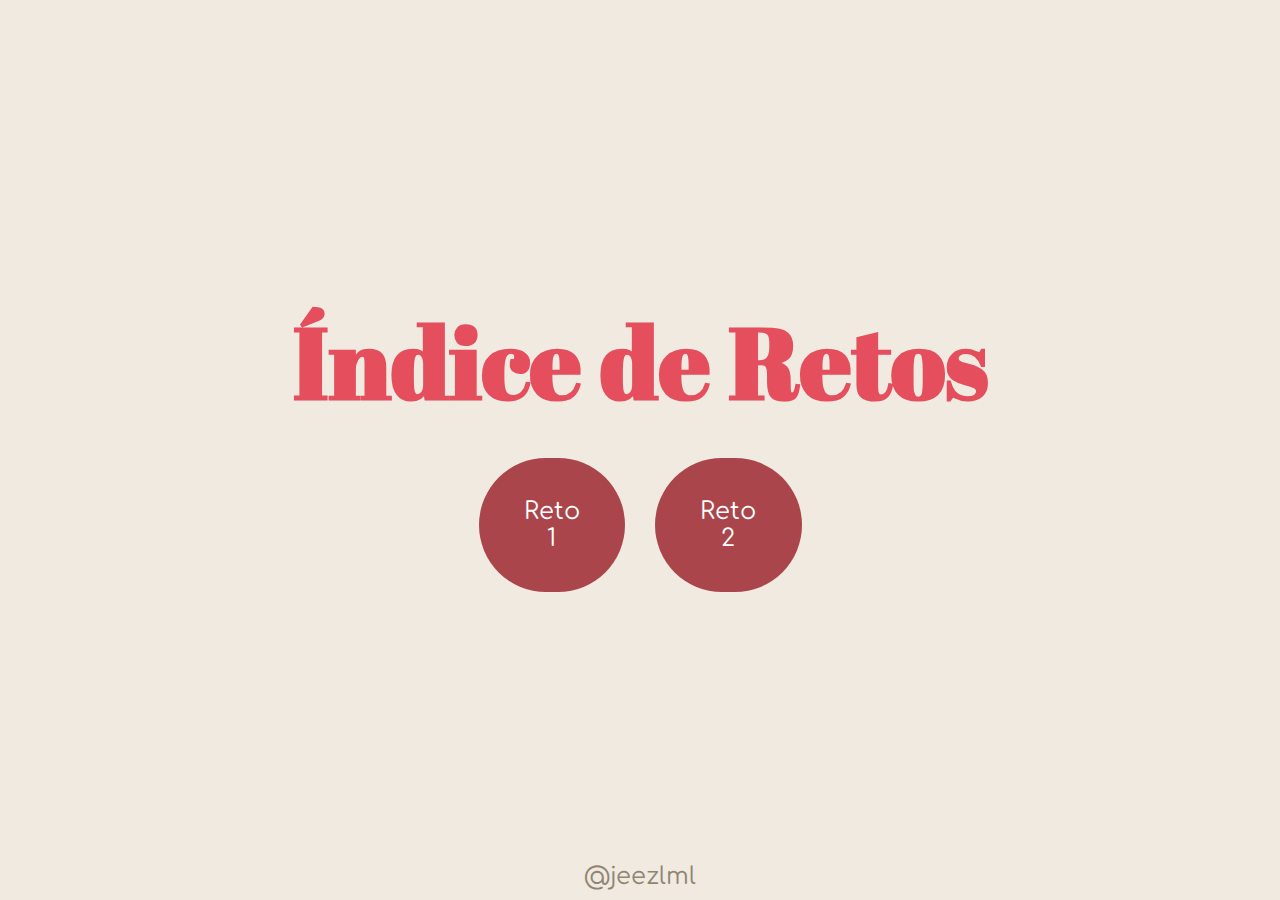
==== index.html @ 8adc89cc "Index principal" ====
<!DOCTYPE html>
<html lang="en">
  <head>
    <meta charset="UTF-8" />
    <meta name="viewport" content="width=device-width, initial-scale=1.0" />
    <link rel="stylesheet" href="/style.css" />
    <title>Curso CSS Grid</title>
    <link rel="preconnect" href="https://fonts.googleapis.com" />
    <link rel="preconnect" href="https://fonts.gstatic.com" crossorigin />
    <link
      href="https://fonts.googleapis.com/css2?family=Abril+Fatface&family=Comfortaa:wght@300&display=swap"
      rel="stylesheet"
    />
    <link rel="shortcut icon" href="/assets/me-gusta.png" type="image/x-icon" />
  </head>
  <body>
    <div class="title"><h1>Índice de Retos</h1></div>
    <div class="list-courses">
      <ul>
        <li><a href="/retos/reto-1/index.html">Reto <br>1</a></li>
        <li><a href="/retos/reto-2/index.html">Reto 2</a></li>
      </ul>
    </div>
    <footer>
      <p>@jeezlml</p>
    </footer>
  </body>
</html>
---- style.css ----
* {
  margin: 0;
  padding: 0;
  box-sizing: border-box;
}

body {
  background-color: #f1eae0;
  min-height: 100vh;
  display: flex;
  flex-direction: column;
  justify-content: center;
  align-items: center;
  overflow: hidden;
  position: relative;
}

.title h1 {
  color: #e54e5d;
  font-size: 100px;
  font-family: "Abril Fatface", cursive;
  text-align: center;
  margin-bottom: 15px;
}

.list-courses ul {
  list-style: none;
  padding: 0;
  display: flex;
}

.list-courses ul li {
  display: inline-block;
  margin: 15px;
  padding: 40px;
  background-color: #aa464b;
  border-radius: 90px;
  text-align: center;
  flex: 1;
}

.list-courses ul li a {
  text-decoration: none;
  color: #fff;
  font-family: "Comfortaa", cursive;
  font-size: 1.5rem;
}

footer {
    position: absolute; 
    bottom: 0; 
    left: 0; 
    width: 100%; 
    color: #908573; 
    text-align: center;
    padding: 10px 0; 
    font-size: 1.5rem;
    font-family: "Comfortaa", cursive;
}
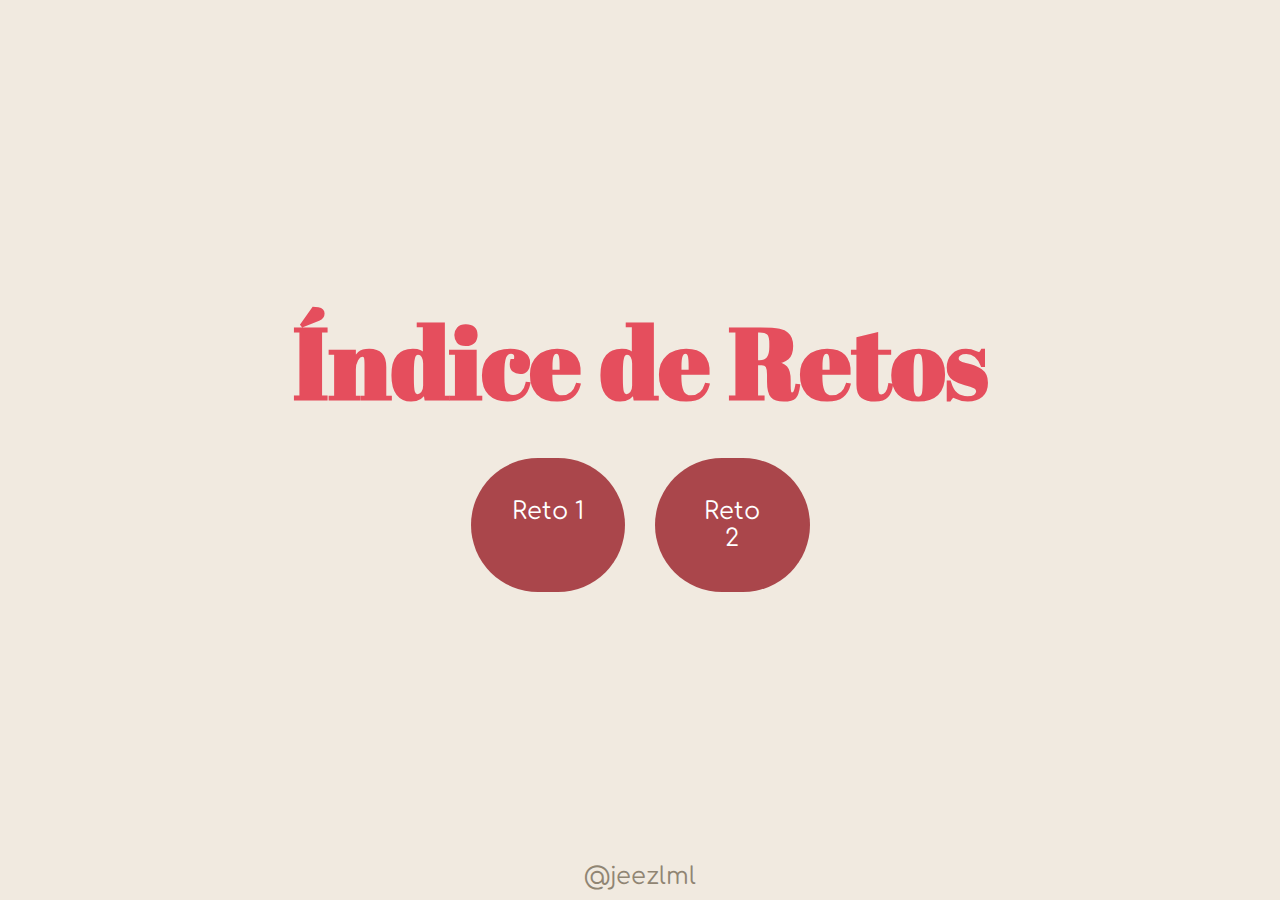
==== commit 715609f1: "Ajuste ruta css" ====
--- a/index.html
+++ b/index.html
@@ -3,7 +3,7 @@
   <head>
     <meta charset="UTF-8" />
     <meta name="viewport" content="width=device-width, initial-scale=1.0" />
-    <link rel="stylesheet" href="/style.css" />
+    <link rel="stylesheet" href="style.css" />
     <title>Curso CSS Grid</title>
     <link rel="preconnect" href="https://fonts.googleapis.com" />
     <link rel="preconnect" href="https://fonts.gstatic.com" crossorigin />
@@ -17,7 +17,7 @@
     <div class="title"><h1>Índice de Retos</h1></div>
     <div class="list-courses">
       <ul>
-        <li><a href="/retos/reto-1/index.html">Reto <br>1</a></li>
+        <li><a href="/retos/reto-1/index.html">Reto 1</a></li>
         <li><a href="/retos/reto-2/index.html">Reto 2</a></li>
       </ul>
     </div>
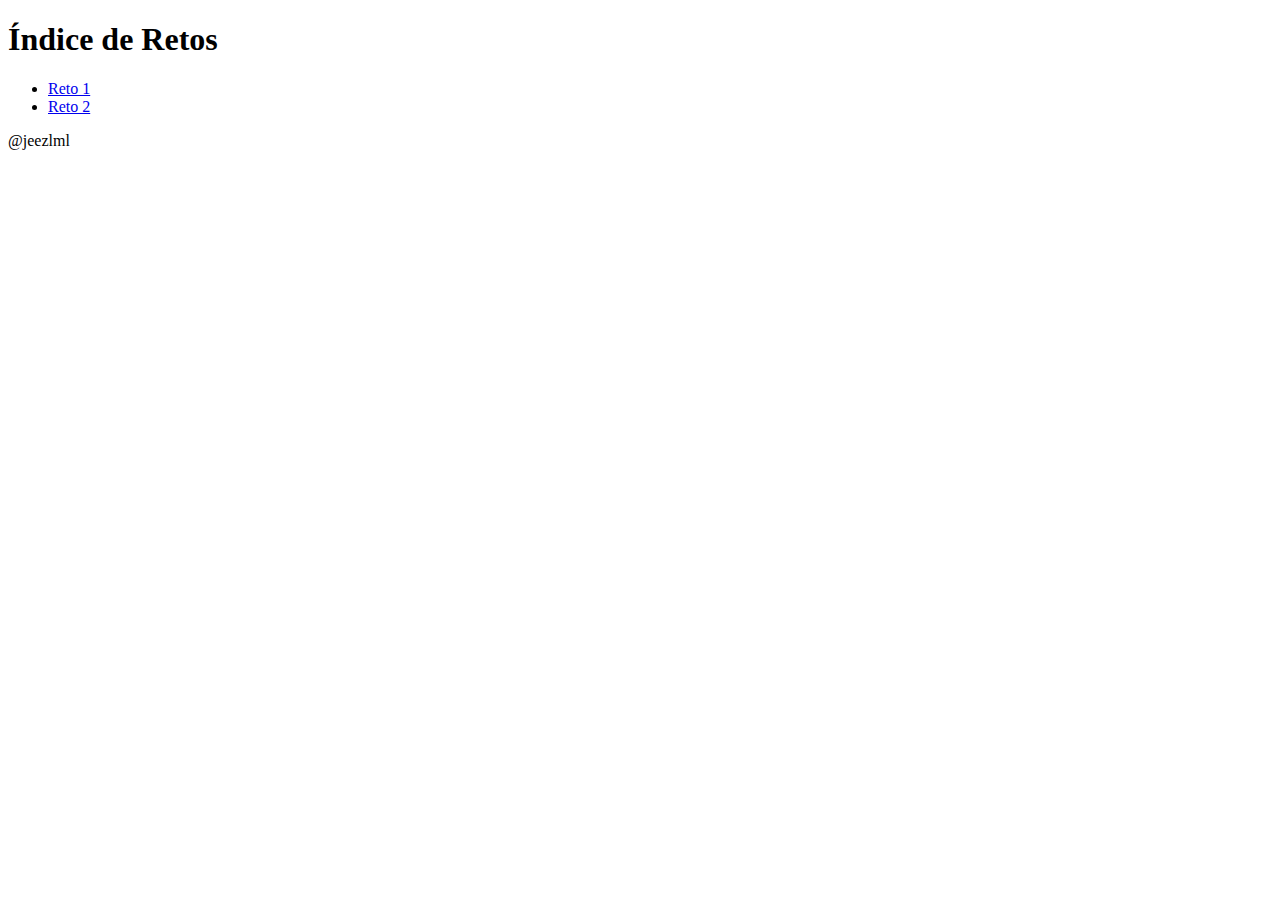
==== commit d4b88ef3: "ajuste rutas" ====
--- a/index.html
+++ b/index.html
@@ -3,7 +3,8 @@
   <head>
     <meta charset="UTF-8" />
     <meta name="viewport" content="width=device-width, initial-scale=1.0" />
-    <link rel="stylesheet" href="style.css" />
+    <link rel="stylesheet" href="styles.css" />
+    <!-- Estilos globales -->
     <title>Curso CSS Grid</title>
     <link rel="preconnect" href="https://fonts.googleapis.com" />
     <link rel="preconnect" href="https://fonts.gstatic.com" crossorigin />
@@ -17,8 +18,8 @@
     <div class="title"><h1>Índice de Retos</h1></div>
     <div class="list-courses">
       <ul>
-        <li><a href="/retos/reto-1/index.html">Reto 1</a></li>
-        <li><a href="/retos/reto-2/index.html">Reto 2</a></li>
+        <li><a href="retos/reto-1/index.html">Reto 1</a></li>
+        <li><a href="retos/reto-2/index.html">Reto 2</a></li>
       </ul>
     </div>
     <footer>
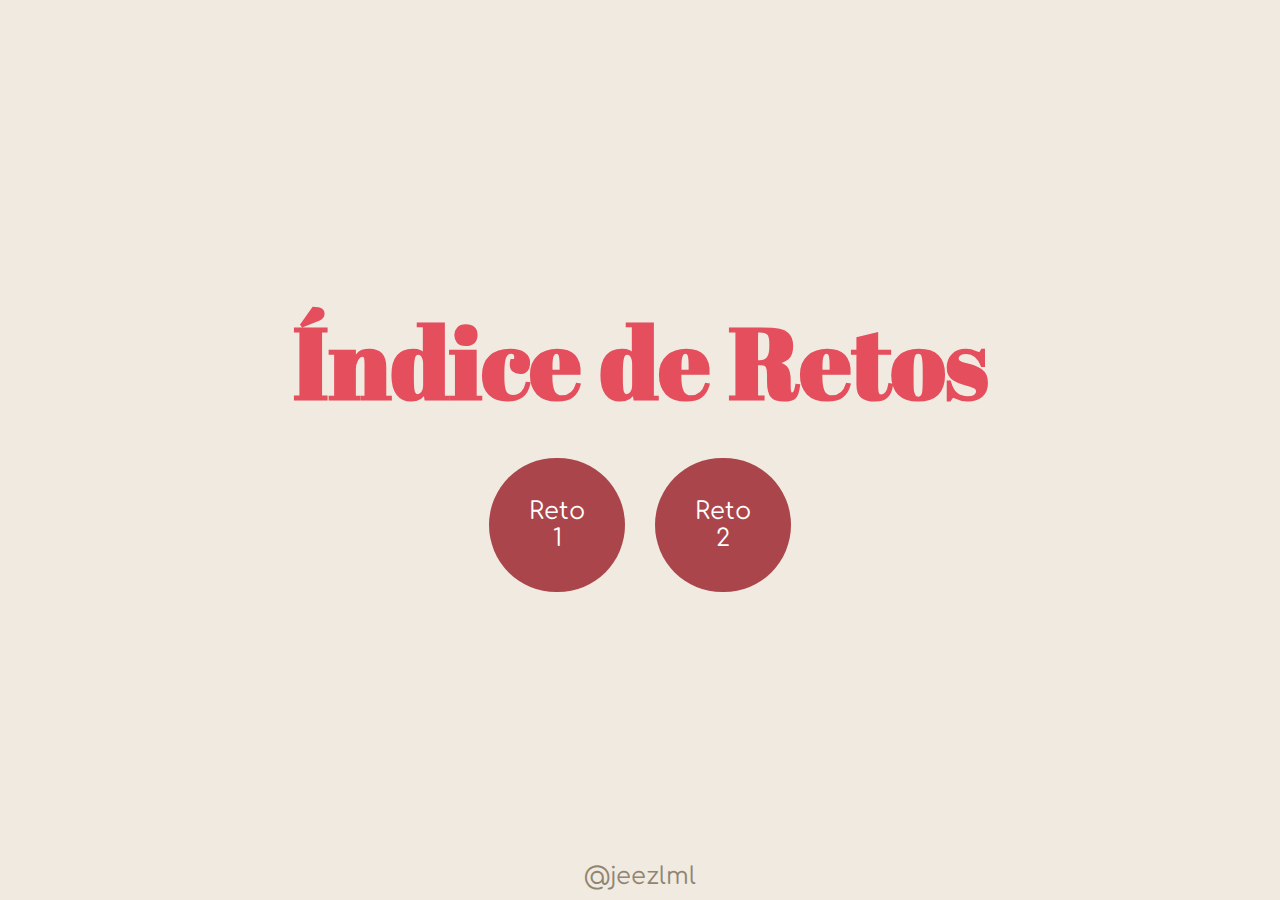
==== commit da509434: "pruwba rutas x4" ====
--- a/index.html
+++ b/index.html
@@ -3,7 +3,7 @@
   <head>
     <meta charset="UTF-8" />
     <meta name="viewport" content="width=device-width, initial-scale=1.0" />
-    <link rel="stylesheet" href="styles.css" />
+    <link rel="stylesheet" href="/style.css" />
     <!-- Estilos globales -->
     <title>Curso CSS Grid</title>
     <link rel="preconnect" href="https://fonts.googleapis.com" />
@@ -12,14 +12,18 @@
       href="https://fonts.googleapis.com/css2?family=Abril+Fatface&family=Comfortaa:wght@300&display=swap"
       rel="stylesheet"
     />
-    <link rel="shortcut icon" href="/assets/me-gusta.png" type="image/x-icon" />
+    <link
+      rel="shortcut icon"
+      href="/assets/me-gusta.png"
+      type="image/x-icon"
+    />
   </head>
   <body>
     <div class="title"><h1>Índice de Retos</h1></div>
     <div class="list-courses">
       <ul>
-        <li><a href="retos/reto-1/index.html">Reto 1</a></li>
-        <li><a href="retos/reto-2/index.html">Reto 2</a></li>
+        <li><a href="/retos/reto-1/index.html">Reto <br>1</a></li>
+        <li><a href="/retos/reto-2/index.html">Reto <br>2</a></li>
       </ul>
     </div>
     <footer>
--- a/style.css
+++ b/style.css
@@ -0,0 +1,59 @@
+* {
+  margin: 0;
+  padding: 0;
+  box-sizing: border-box;
+}
+
+body {
+  background-color: #f1eae0;
+  min-height: 100vh;
+  display: flex;
+  flex-direction: column;
+  justify-content: center;
+  align-items: center;
+  overflow: hidden;
+  position: relative;
+}
+
+.title h1 {
+  color: #e54e5d;
+  font-size: 100px;
+  font-family: "Abril Fatface", cursive;
+  text-align: center;
+  margin-bottom: 15px;
+}
+
+.list-courses ul {
+  list-style: none;
+  padding: 0;
+  display: flex;
+}
+
+.list-courses ul li {
+  display: inline-block;
+  margin: 15px;
+  padding: 40px;
+  background-color: #aa464b;
+  border-radius: 90px;
+  text-align: center;
+  flex: 1;
+}
+
+.list-courses ul li a {
+  text-decoration: none;
+  color: #fff;
+  font-family: "Comfortaa", cursive;
+  font-size: 1.5rem;
+}
+
+footer {
+    position: absolute; 
+    bottom: 0; 
+    left: 0; 
+    width: 100%; 
+    color: #908573; 
+    text-align: center;
+    padding: 10px 0; 
+    font-size: 1.5rem;
+    font-family: "Comfortaa", cursive;
+}
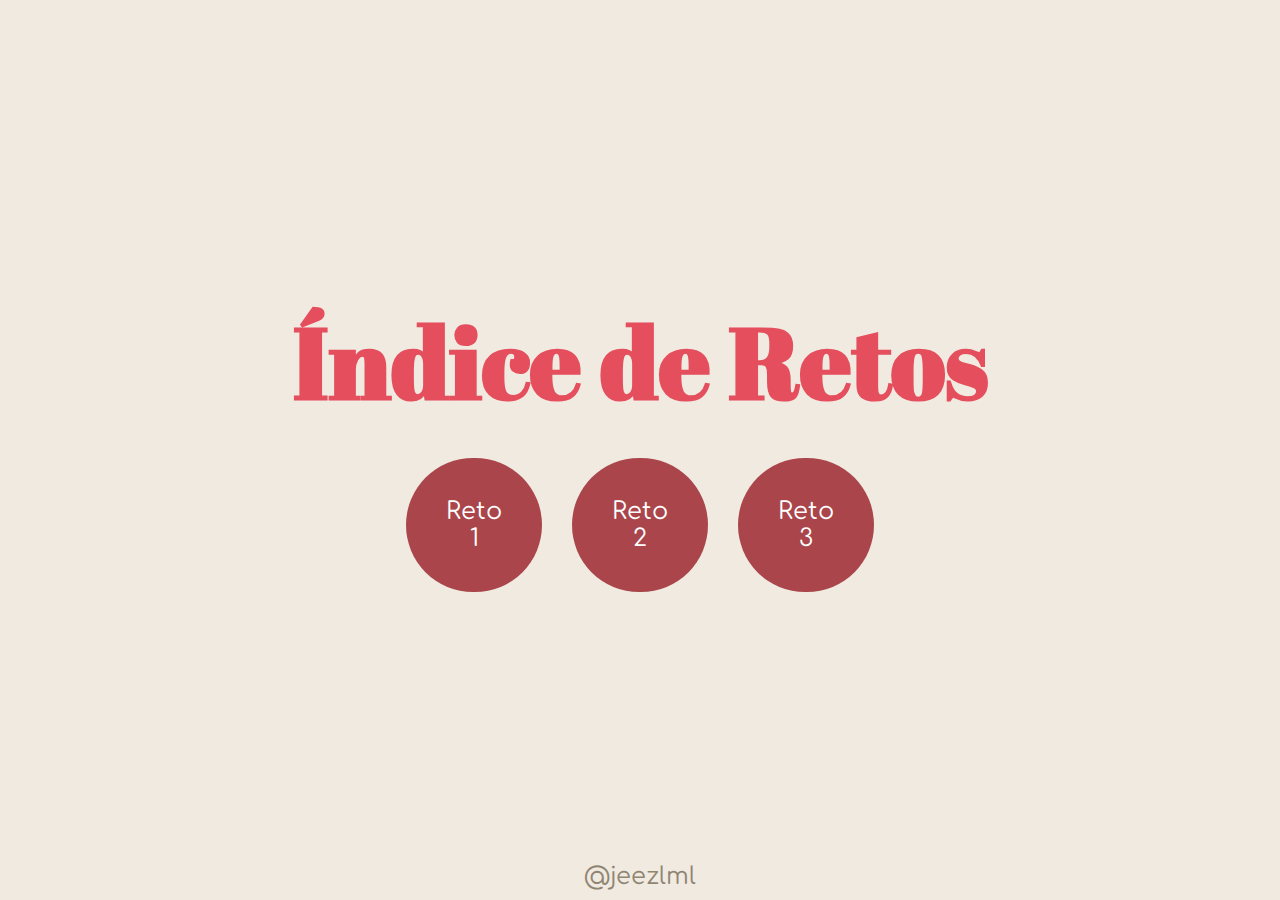
==== commit 696fe155: "Reto 3 - propiedades de ubicacion" ====
--- a/index.html
+++ b/index.html
@@ -3,7 +3,7 @@
   <head>
     <meta charset="UTF-8" />
     <meta name="viewport" content="width=device-width, initial-scale=1.0" />
-    <link rel="stylesheet" href="/style.css" />
+    <link rel="stylesheet" href="./style.css" />
     <!-- Estilos globales -->
     <title>Curso CSS Grid</title>
     <link rel="preconnect" href="https://fonts.googleapis.com" />
@@ -14,7 +14,7 @@
     />
     <link
       rel="shortcut icon"
-      href="/assets/me-gusta.png"
+      href="./assets/me-gusta.png"
       type="image/x-icon"
     />
   </head>
@@ -22,8 +22,9 @@
     <div class="title"><h1>Índice de Retos</h1></div>
     <div class="list-courses">
       <ul>
-        <li><a href="/retos/reto-1/index.html">Reto <br>1</a></li>
-        <li><a href="/retos/reto-2/index.html">Reto <br>2</a></li>
+        <li><a href="./retos/reto-1/index.html">Reto <br>1</a></li>
+        <li><a href="./retos/reto-2/index.html">Reto <br>2</a></li>
+        <li><a href="./retos/reto-3/index.html">Reto <br>3</a></li>
       </ul>
     </div>
     <footer>
